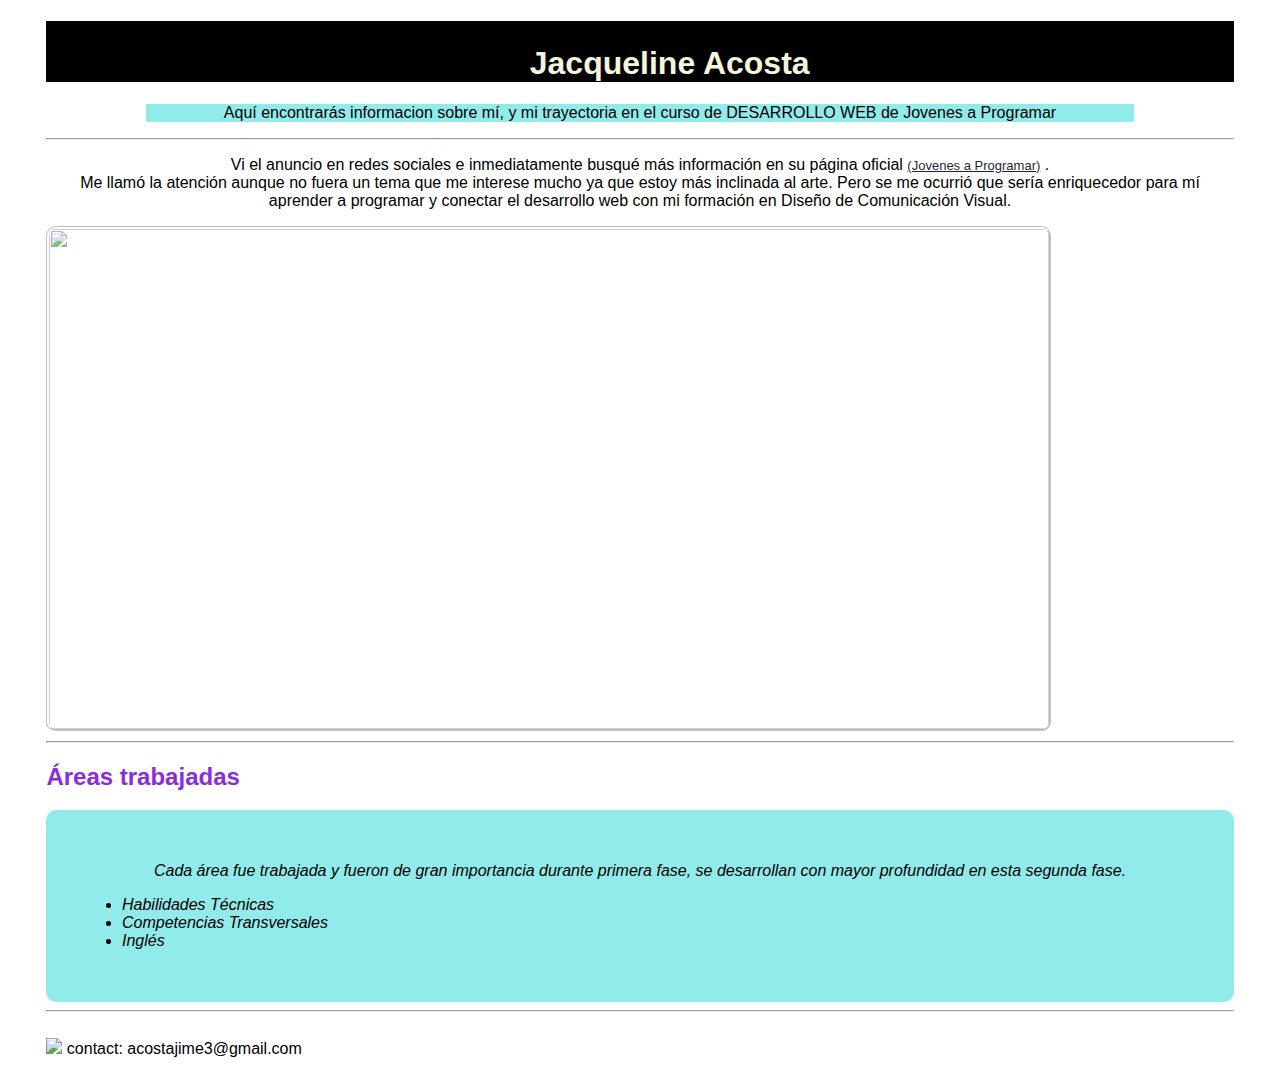
==== index.html @ c2b3746f "Initial commit" ====
<!DOCTYPE html>
<html lang="en">
<head>
    <meta charset="UTF-8">
    <meta name="viewport" content="width=device-width, initial-scale=1.0">
    <title>mi portfolio web</title>
    <link href="style.css" rel="stylesheet" type="text/css">
    <script> src="mi_paginaweb_jap/java.js" </script>
    
</head>
<body>
     <h1 id="titulo">Jacqueline Acosta</h1>
     <div id="mi_nombre">
       <p>Aquí encontrarás informacion sobre mí, y mi trayectoria en el curso de DESARROLLO WEB de Jovenes a Programar</p>
     </div>

     <hr>

     <div>
        <p>Vi el anuncio en redes sociales e inmediatamente busqué más información en su página oficial
        <a href= https://www.bing.com/ck/a?!&&p=aba600fba780438fJmltdHM9MTcyMjY0MzIwMCZpZ3VpZD0zY2NlN2Q0Mi02YmZkLTZmNmQtMjljNi02OTA4NmE1ODZlNDImaW5zaWQ9NTE5Mg&ptn=3&ver=2&hsh=3&fclid=3cce7d42-6bfd-6f6d-29c6-69086a586e42&psq=j%c3%b3venes+a+programar&u=a1aHR0cHM6Ly9qb3ZlbmVzYXByb2dyYW1hci5lZHUudXkv&ntb=1> (Jovenes a Programar)</a>
         .<br>
         Me llamó la atención aunque no fuera un tema que me interese mucho ya que estoy más inclinada al arte. 
         Pero se me ocurrió que sería enriquecedor para mí aprender a programar y conectar el desarrollo web con mi formación en Diseño de Comunicación Visual.</p>
     </div>
      
     <img id="img1" src="c:\Users\acost\OneDrive\Escritorio\fotocompuref.jpg">

     <hr>

    <h2 class="titulo2">Áreas trabajadas</h2>
    <div id="areas" style="text-align: left;">
        
        <p class="areasdesc">Cada área fue trabajada y fueron de gran importancia durante primera fase, se desarrollan con mayor profundidad en esta segunda fase.</p>
        <ul>
        <li>Habilidades Técnicas</li>
        <li>Competencias Transversales</li>
        <li>Inglés</li>
        </ul> 
    </div>

    <hr>

    <footer>
        <p><span><img class="icon" src="c:\Users\acost\OneDrive\Escritorio\email_icon.png"></span>  contact: acostajime3@gmail.com </p>
    </footer>
</body>
</html>
---- style.css ----
body {
    margin-top: 0%;
    padding-left: 3%;
    padding-right: 3%;
}

a {
    font-size: small;
    color:rgb(29, 42, 53)
}

*{
    font-family:'Gill Sans', 'Gill Sans MT', Calibri, 'Trebuchet MS', sans-serif;
}

h1#titulo {
 text-align: center;
 background-color: black;
 color: beige;
}

#mi_nombre p {
    margin-left: 100px; margin-right: 100px;
    background-color: rgb(146, 235, 235);
    text-size-adjust: 16;
    text-align: center;
}

#titulo {
    text-align: center ;
    color: black; 
    padding-top: 2%;
    padding-left: 5%;
}

.titulo2 {
    text-align: left;
    text-decoration: solid; color:blueviolet
}

#img1{
 width: 1000px;
 height: 500px;
 border-style: groove; border-color:white; border-radius: 10px;

 opacity: 75% ;
}

img.icon {
    width: 15px;
    padding-top: 10px;
}

div p {
    text-align: center;
}

div#areas {
   border-radius: 10px;
   background-color:rgb(146, 235, 235);
   font-style: oblique;
   padding: 3%;
}

div#areas ul {
    text-align: left;
}
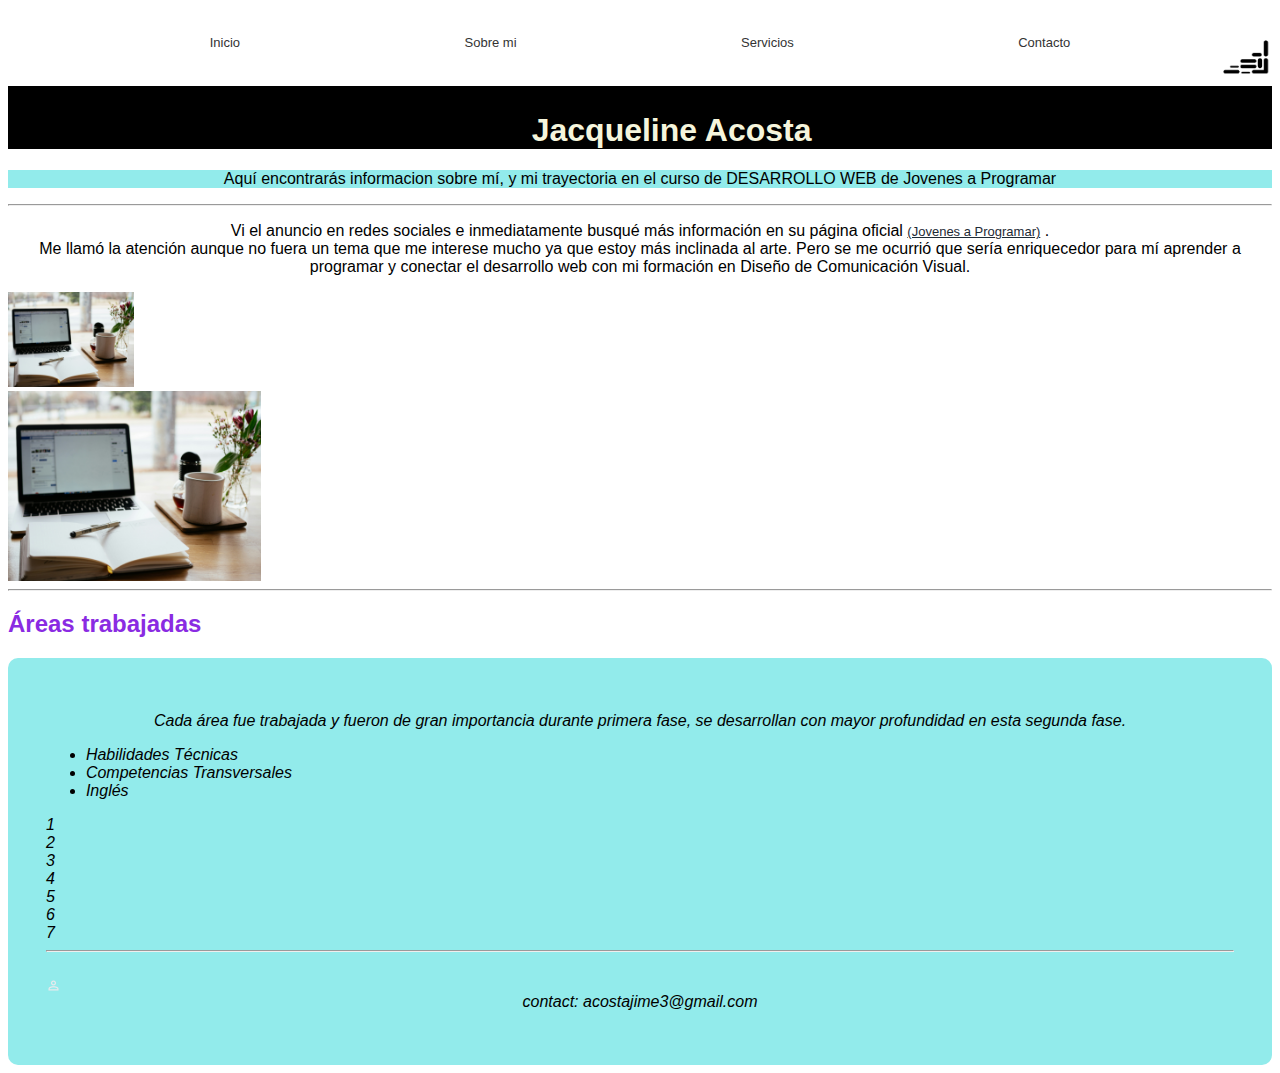
==== commit 6660331e: "uno" ====
--- a/index.html
+++ b/index.html
@@ -4,13 +4,22 @@
     <meta charset="UTF-8">
     <meta name="viewport" content="width=device-width, initial-scale=1.0">
     <title>mi portfolio web</title>
-    <link href="style.css" rel="stylesheet" type="text/css">
-    <script> src="mi_paginaweb_jap/java.js" </script>
-    
+    <link href="css/style.css" rel="stylesheet" type="text/css">
+    <script src='js/java.js'>  </script>
 </head>
 <body>
-     <h1 id="titulo">Jacqueline Acosta</h1>
+    <header> 
+        <nav>
+            <a href="#home">Inicio</a>
+            <a href="#sobreMi">Sobre mi</a>
+            <a href="#services">Servicios</a>
+            <a href="#contact">Contacto</a>
+            <img id="nav_img" src="pictures/img_footer.png">
+        </nav>
+     </header>
+    
      <div id="mi_nombre">
+       <h1 id="titulo">Jacqueline Acosta</h1>
        <p>Aquí encontrarás informacion sobre mí, y mi trayectoria en el curso de DESARROLLO WEB de Jovenes a Programar</p>
      </div>
 
@@ -24,8 +33,10 @@
          Pero se me ocurrió que sería enriquecedor para mí aprender a programar y conectar el desarrollo web con mi formación en Diseño de Comunicación Visual.</p>
      </div>
       
-     <img id="img1" src="c:\Users\acost\OneDrive\Escritorio\fotocompuref.jpg">
-
+     <section>
+        <div class = "img1"><img id= "img1" src="pictures/img1.jpg"></div>
+        <div class = "img1"><img id= "img2" src="pictures/img1.jpg"></div>
+     </section>
      <hr>
 
     <h2 class="titulo2">Áreas trabajadas</h2>
@@ -37,12 +48,21 @@
         <li>Competencias Transversales</li>
         <li>Inglés</li>
         </ul> 
-    </div>
 
+    <section>
+    <div class="container">
+         <div class="item-1">1</div>
+         <div class="item-2" >2</div>
+         <div class="item-3" >3</div>
+         <div class="item-4" >4</div>
+         <div class="item-5" >5</div>
+         <div class="item-6" >6</div>
+         <div class="item-7" >7</div>
+     </div></section>
     <hr>
 
     <footer>
-        <p><span><img class="icon" src="c:\Users\acost\OneDrive\Escritorio\email_icon.png"></span>  contact: acostajime3@gmail.com </p>
+        <p><span><img class="icon" src="pictures/icon_user.png"></span>  contact: acostajime3@gmail.com </p>
     </footer>
 </body>
 </html>--- a/css/style.css
+++ b/css/style.css
@@ -0,0 +1,113 @@
+body {
+    background-color: white;
+
+}
+
+a {
+    font-size: small;
+    color:rgb(29, 42, 53)
+}
+
+*{
+    font-family:'Gill Sans', 'Gill Sans MT', Calibri, 'Trebuchet MS', sans-serif;
+}
+
+h1#titulo {
+ text-align: center;
+ background-color: black;
+ color: beige;
+}
+
+#mi_nombre p {
+    background-color: rgb(146, 235, 235);
+    text-size-adjust: 16;
+    text-align: center;
+}
+
+#titulo {
+    text-align: center ;
+    color: black; 
+    padding-top: 2%;
+    padding-left: 5%;
+}
+
+.titulo2 {
+    text-align: left;
+    text-decoration: solid; color:blueviolet
+}
+
+#img1{
+    position: relative;
+    height: 10%;
+    width: 10%;
+ 
+
+}
+
+#img2 {
+    display: flex;
+    position: relative;
+    height: 20%;
+    width: 20%;
+}
+
+img.icon {
+    display: flex;
+    width: 15px;
+    padding-top: 10px;
+}
+
+div p {
+    text-align: center;
+}
+
+div#areas {
+   border-radius: 10px;
+   background-color:rgb(146, 235, 235);
+   font-style: oblique;
+   padding: 3%;
+}
+
+div#areas ul {
+    text-align: left;
+}
+
+#footerimg {
+width: 200px;
+}
+
+header {
+    margin: 20px;
+    text-align: center;
+    padding: 5px;
+}
+nav {
+    margin: 0;
+    padding: 0;
+    list-style: none;
+}
+
+nav a {
+    text-decoration: none;
+    color: #333;
+    padding: 10px 100px; /* Espacio interno alrededor del texto del enlace */
+    display: inline-block; /* Asegura que el padding tenga efecto */
+    margin: 0 10px; /* Espacio entre los enlaces */
+}
+
+nav a:hover {
+    background-color: #ddd; /* Cambia el fondo al pasar el ratón sobre el enlace */
+}
+
+#nav_img {
+    display: inline;
+    position: absolute;
+    right: 10px;
+    height: 50px;
+    width: 50px;
+}
+
+
+@media(max-width:320) {
+    
+}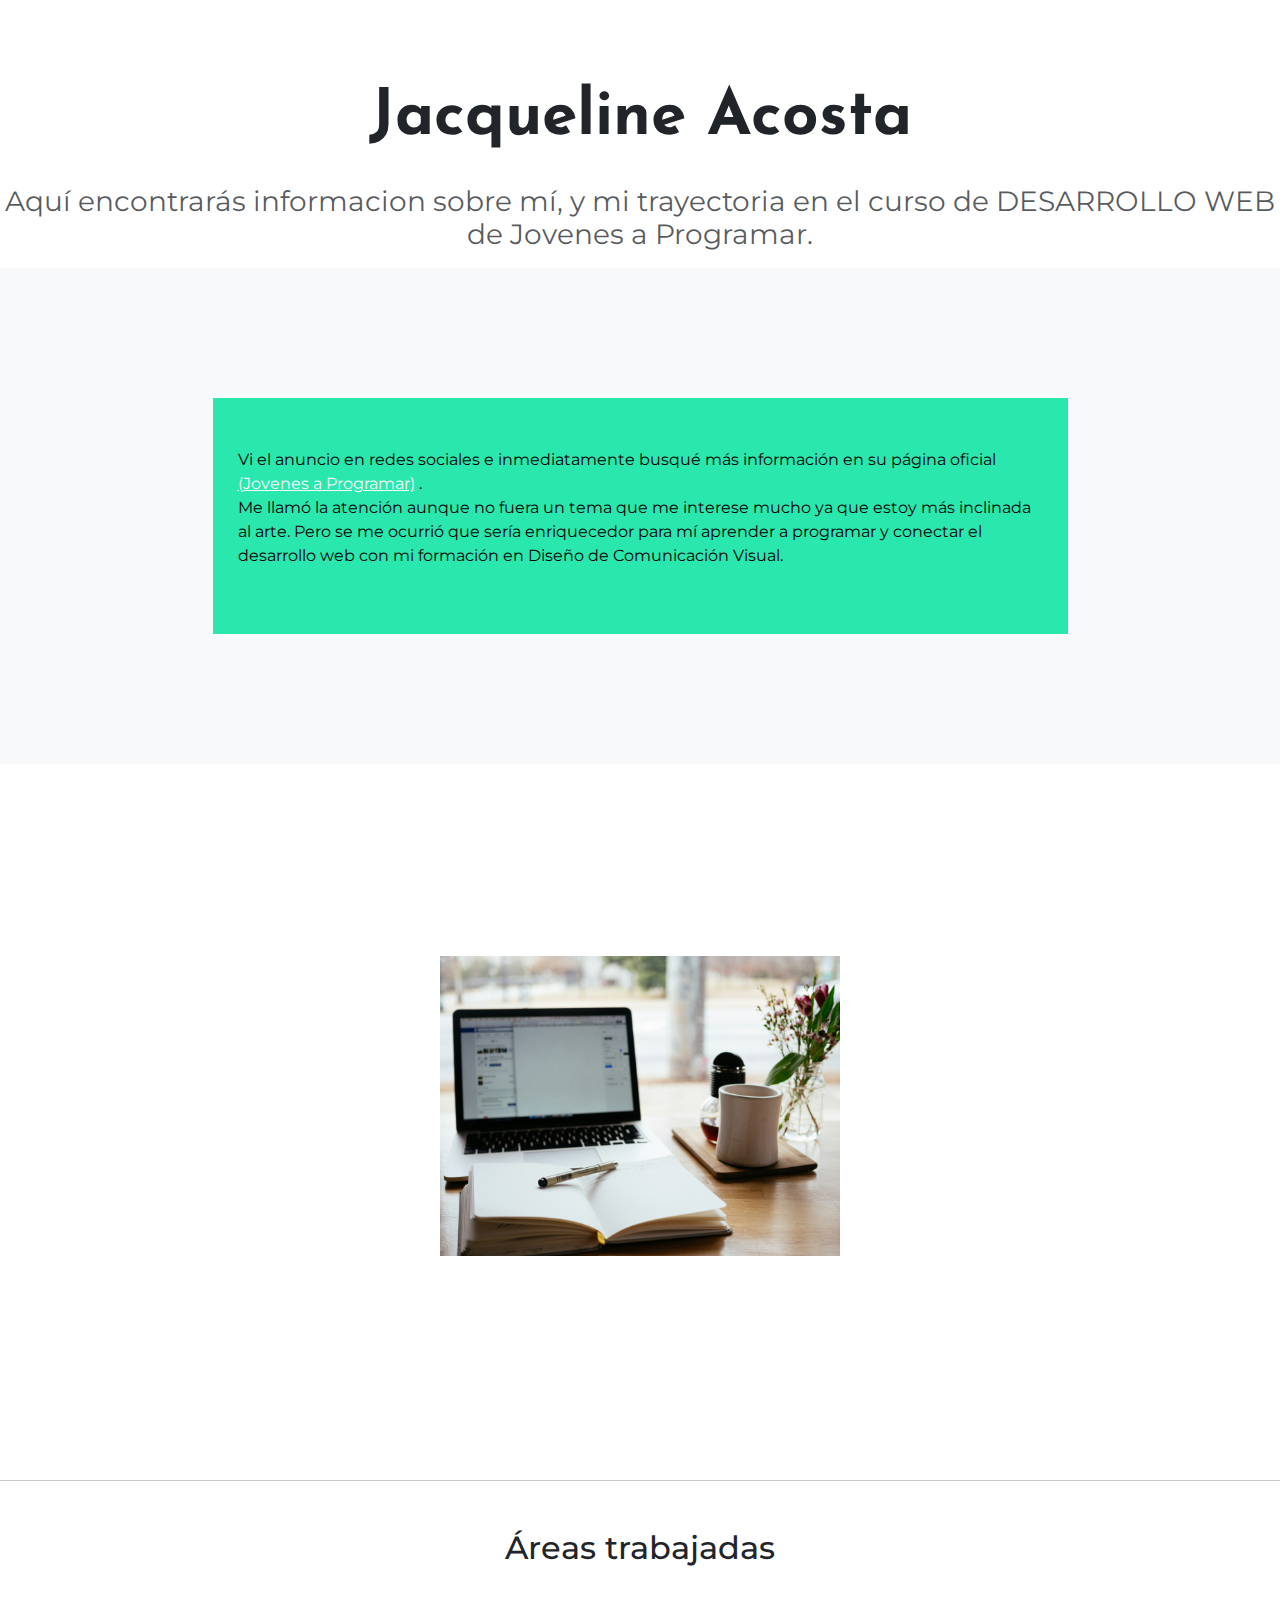
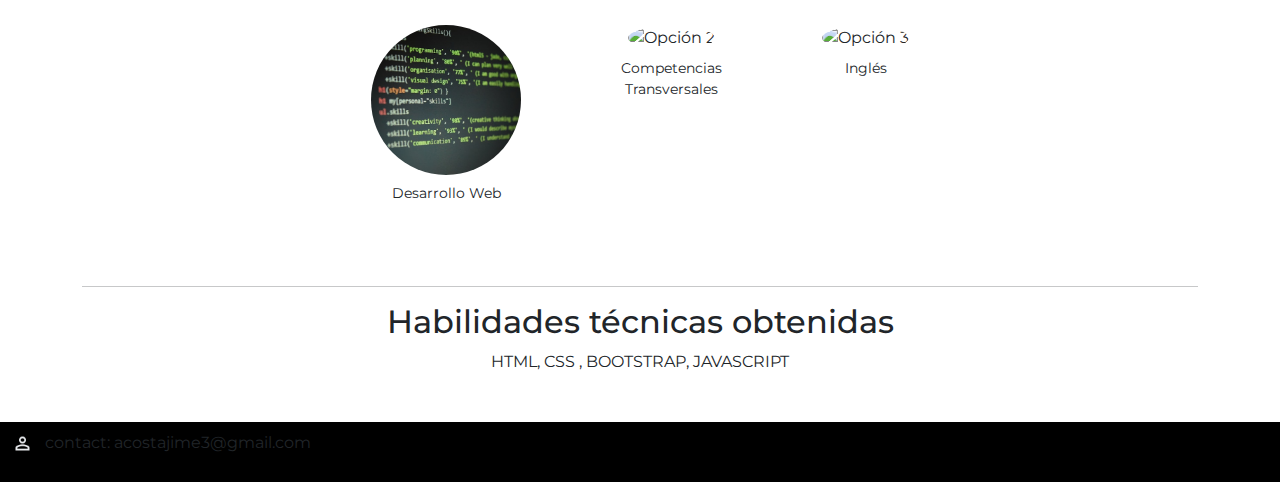
==== commit db751755: "changess v2" ====
--- a/index.html
+++ b/index.html
@@ -4,65 +4,76 @@
     <meta charset="UTF-8">
     <meta name="viewport" content="width=device-width, initial-scale=1.0">
     <title>mi portfolio web</title>
+    <link rel="stylesheet" href="https://fonts.googleapis.com/css?family=Josefin+Sans|Montserrat:500|Droid+Sans">
+    <link href="css/bootstrap.css" rel="stylesheet" type="text/css">
     <link href="css/style.css" rel="stylesheet" type="text/css">
-    <script src='js/java.js'>  </script>
+    <script src='js/java.js'></script>
 </head>
 <body>
-    <header> 
-        <nav>
-            <a href="#home">Inicio</a>
-            <a href="#sobreMi">Sobre mi</a>
-            <a href="#services">Servicios</a>
-            <a href="#contact">Contacto</a>
-            <img id="nav_img" src="pictures/img_footer.png">
-        </nav>
-     </header>
-    
-     <div id="mi_nombre">
-       <h1 id="titulo">Jacqueline Acosta</h1>
-       <p>Aquí encontrarás informacion sobre mí, y mi trayectoria en el curso de DESARROLLO WEB de Jovenes a Programar</p>
-     </div>
 
-     <hr>
-
-     <div>
+     <div class="descripcion col-md-12">
+      <h1 Id="miNombre" class="display-3 fw-bold">Jacqueline Acosta</h1>
+      <h3 class="fw-normal text-muted mb-3">Aquí encontrarás informacion sobre mí, y mi trayectoria en el curso de DESARROLLO WEB de Jovenes a Programar.</h3>
+        </a>
+      </div>
+          
+<section class="p-3 text-bg-light">
+    <div class="container description">
+      <div class="row">
+      <div class="col-md-9">
         <p>Vi el anuncio en redes sociales e inmediatamente busqué más información en su página oficial
-        <a href= https://www.bing.com/ck/a?!&&p=aba600fba780438fJmltdHM9MTcyMjY0MzIwMCZpZ3VpZD0zY2NlN2Q0Mi02YmZkLTZmNmQtMjljNi02OTA4NmE1ODZlNDImaW5zaWQ9NTE5Mg&ptn=3&ver=2&hsh=3&fclid=3cce7d42-6bfd-6f6d-29c6-69086a586e42&psq=j%c3%b3venes+a+programar&u=a1aHR0cHM6Ly9qb3ZlbmVzYXByb2dyYW1hci5lZHUudXkv&ntb=1> (Jovenes a Programar)</a>
+        <a class="link-light" :hover href= https://www.bing.com/ck/a?!&&p=aba600fba780438fJmltdHM9MTcyMjY0MzIwMCZpZ3VpZD0zY2NlN2Q0Mi02YmZkLTZmNmQtMjljNi02OTA4NmE1ODZlNDImaW5zaWQ9NTE5Mg&ptn=3&ver=2&hsh=3&fclid=3cce7d42-6bfd-6f6d-29c6-69086a586e42&psq=j%c3%b3venes+a+programar&u=a1aHR0cHM6Ly9qb3ZlbmVzYXByb2dyYW1hci5lZHUudXkv&ntb=1> (Jovenes a Programar)</a>
          .<br>
          Me llamó la atención aunque no fuera un tema que me interese mucho ya que estoy más inclinada al arte. 
          Pero se me ocurrió que sería enriquecedor para mí aprender a programar y conectar el desarrollo web con mi formación en Diseño de Comunicación Visual.</p>
-     </div>
-      
-     <section>
-        <div class = "img1"><img id= "img1" src="pictures/img1.jpg"></div>
-        <div class = "img1"><img id= "img2" src="pictures/img1.jpg"></div>
-     </section>
-     <hr>
+         </div>
+        
+      </div>
+   </div>
+</section>
 
-    <h2 class="titulo2">Áreas trabajadas</h2>
-    <div id="areas" style="text-align: left;">
+   <div class="seccion_imagen col-md-12">
+    <figure class="figure">
+          <img id= "img1" src="pictures/img1.jpg">
+           </figure>
+    </div>
+
+<hr>
+   
+
+  <div class="container my-5">
+    <!-- Fila de opciones -->
+     <h2 style="text-align: center;">Áreas trabajadas</h2> 
+    <div class="d-flex justify-content-center">
         
-        <p class="areasdesc">Cada área fue trabajada y fueron de gran importancia durante primera fase, se desarrollan con mayor profundidad en esta segunda fase.</p>
-        <ul>
-        <li>Habilidades Técnicas</li>
-        <li>Competencias Transversales</li>
-        <li>Inglés</li>
-        </ul> 
+         <div class="option-item">
+        <img src="pictures/branko-stancevic-GI1hwOGqGtE-unsplash.jpg" alt="Opción 1" class="circle-img">
+        <p>Desarrollo Web</p>
+      </div>
+      <div class="option-item">
+        <img src="pictures/ctt.jpg" alt="Opción 2" class="circle-img">
+        <p>Competencias <br> Transversales</p>
+      </div>
+      <div class="option-item">
+        <img src="pictures/ingless.jpg" alt="Opción 3" class="circle-img">
+        <p>Inglés</p>
+      </div>
+    </div>
 
-    <section>
-    <div class="container">
-         <div class="item-1">1</div>
-         <div class="item-2" >2</div>
-         <div class="item-3" >3</div>
-         <div class="item-4" >4</div>
-         <div class="item-5" >5</div>
-         <div class="item-6" >6</div>
-         <div class="item-7" >7</div>
-     </div></section>
     <hr>
+    <h2 style="text-align: center;">Habilidades técnicas obtenidas</h2>
+    <div>
+      <p style="font: 1em Josefine+Sans; text-align: center;">HTML, CSS , BOOTSTRAP, JAVASCRIPT</p>
+
+    </div>
+  </div>
+
+    
 
     <footer>
-        <p><span><img class="icon" src="pictures/icon_user.png"></span>  contact: acostajime3@gmail.com </p>
+        <p><img id="icon" src="pictures/icon_user.png">contact: acostajime3@gmail.com </p>
     </footer>
+    <script src="js/java.js"></script>  
+  </body>
 </body>
 </html>--- a/css/style.css
+++ b/css/style.css
@@ -1,113 +1,94 @@
 body {
-    background-color: white;
-
+  font-family: 'Montserrat', 'Josefin Sans', serif;
+  font-size: 16px;
 }
 
-a {
-    font-size: small;
-    color:rgb(29, 42, 53)
+.row {
+    --bs-gutter-x: 1.5rem;
+    --bs-gutter-y: 0;
+    display: flex;
+    flex-wrap: wrap;
+    align-content: center;
+    justify-content: center;
 }
 
-*{
-    font-family:'Gill Sans', 'Gill Sans MT', Calibri, 'Trebuchet MS', sans-serif;
+#miNombre {
+    font-family:'Josefin Sans', sans-serif;
+    margin-top: 50px;
+    padding: 30px 20px 20px;
 }
 
-h1#titulo {
- text-align: center;
- background-color: black;
- color: beige;
+.descripcion {
+        font-family: 'Montserrat';
+        font-size: 15px;
+        text-align: center;
 }
 
-#mi_nombre p {
-    background-color: rgb(146, 235, 235);
-    text-size-adjust: 16;
-    text-align: center;
+.description .col-md-9 {
+    font-family: 'Montserrat';
+    background-color: #2ae7ae;
+    padding-top: 50px;
+    padding-right: 25px;
+    padding-left: 25px;
+    padding-bottom: 50px;
+    margin: 10%;
 }
 
-#titulo {
-    text-align: center ;
-    color: black; 
-    padding-top: 2%;
-    padding-left: 5%;
+.col-md-3 {
+    font-family: 'DM-Mono', serif;
+    background-color: blueviolet;
 }
 
-.titulo2 {
-    text-align: left;
-    text-decoration: solid; color:blueviolet
+.seccion_imagen {
+    height: 700px;
+    background: center;
+    background-image: url(../pictures/fondo1.png);
+    background-size: cover;
+    display: flex;
+    padding: 50px;
+    align-items: center;
+    justify-content: center;
+    
 }
 
-#img1{
-    position: relative;
-    height: 10%;
-    width: 10%;
- 
-
+.descripcion h3 {
+text-align: center;
 }
 
-#img2 {
-    display: f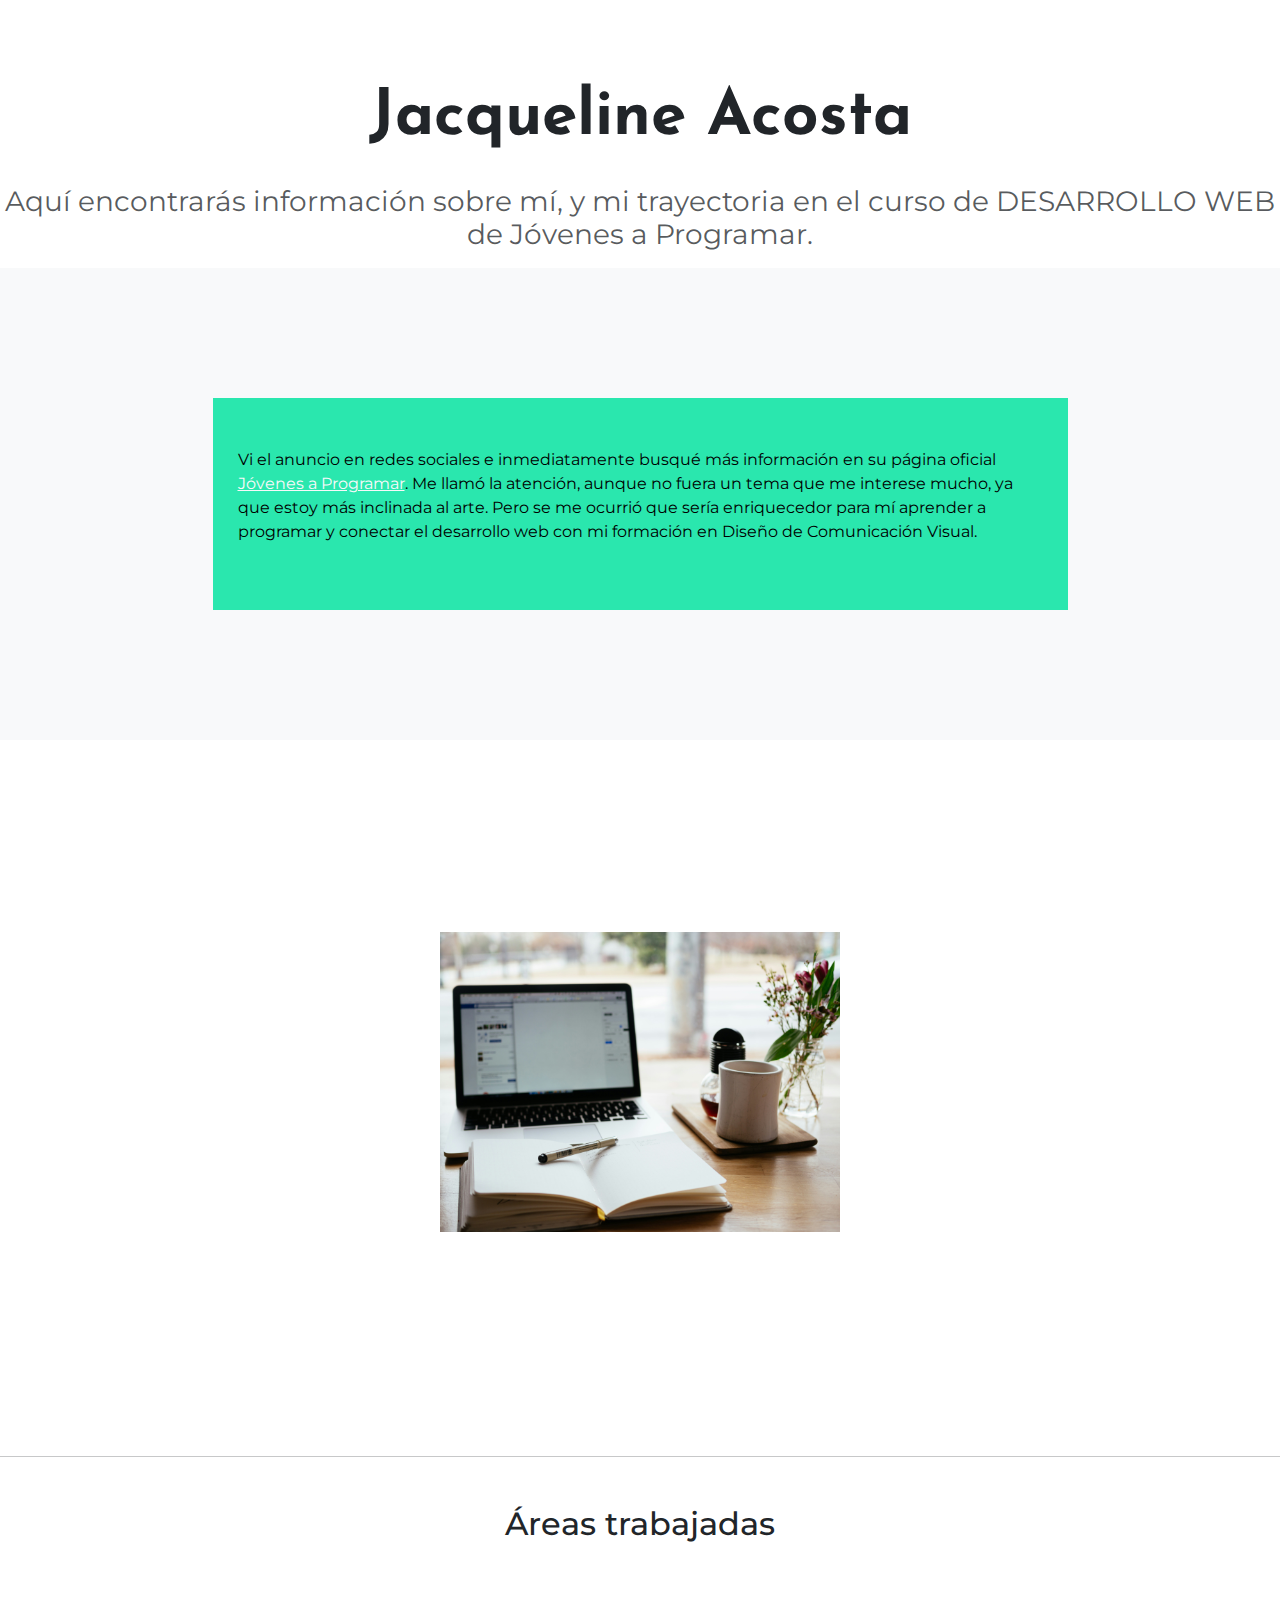
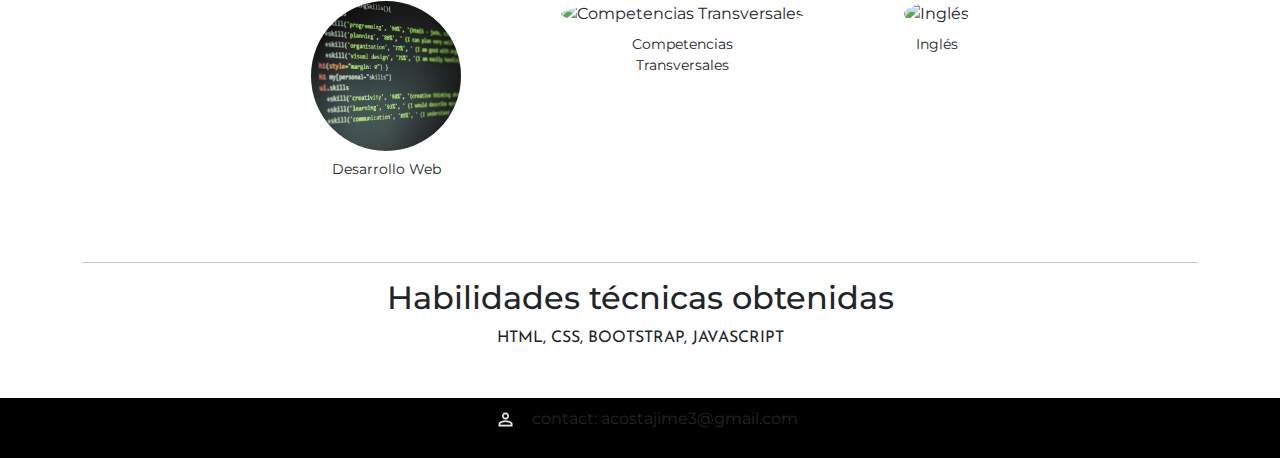
==== commit a854fabd: "changes" ====
--- a/index.html
+++ b/index.html
@@ -1,79 +1,66 @@
 <!DOCTYPE html>
-<html lang="en">
+<html lang="es">
 <head>
     <meta charset="UTF-8">
     <meta name="viewport" content="width=device-width, initial-scale=1.0">
-    <title>mi portfolio web</title>
+    <title>Mi Portfolio Web</title>
     <link rel="stylesheet" href="https://fonts.googleapis.com/css?family=Josefin+Sans|Montserrat:500|Droid+Sans">
     <link href="css/bootstrap.css" rel="stylesheet" type="text/css">
     <link href="css/style.css" rel="stylesheet" type="text/css">
-    <script src='js/java.js'></script>
 </head>
 <body>
 
-     <div class="descripcion col-md-12">
-      <h1 Id="miNombre" class="display-3 fw-bold">Jacqueline Acosta</h1>
-      <h3 class="fw-normal text-muted mb-3">Aquí encontrarás informacion sobre mí, y mi trayectoria en el curso de DESARROLLO WEB de Jovenes a Programar.</h3>
-        </a>
-      </div>
-          
-<section class="p-3 text-bg-light">
-    <div class="container description">
-      <div class="row">
-      <div class="col-md-9">
-        <p>Vi el anuncio en redes sociales e inmediatamente busqué más información en su página oficial
-        <a class="link-light" :hover href= https://www.bing.com/ck/a?!&&p=aba600fba780438fJmltdHM9MTcyMjY0MzIwMCZpZ3VpZD0zY2NlN2Q0Mi02YmZkLTZmNmQtMjljNi02OTA4NmE1ODZlNDImaW5zaWQ9NTE5Mg&ptn=3&ver=2&hsh=3&fclid=3cce7d42-6bfd-6f6d-29c6-69086a586e42&psq=j%c3%b3venes+a+programar&u=a1aHR0cHM6Ly9qb3ZlbmVzYXByb2dyYW1hci5lZHUudXkv&ntb=1> (Jovenes a Programar)</a>
-         .<br>
-         Me llamó la atención aunque no fuera un tema que me interese mucho ya que estoy más inclinada al arte. 
-         Pero se me ocurrió que sería enriquecedor para mí aprender a programar y conectar el desarrollo web con mi formación en Diseño de Comunicación Visual.</p>
-         </div>
-        
-      </div>
-   </div>
-</section>
-
-   <div class="seccion_imagen col-md-12">
-    <figure class="figure">
-          <img id= "img1" src="pictures/img1.jpg">
-           </figure>
+    <div class="descripcion col-md-12">
+        <h1 id="miNombre" class="display-3 fw-bold">Jacqueline Acosta</h1>
+        <h3 class="fw-normal text-muted mb-3">Aquí encontrarás información sobre mí, y mi trayectoria en el curso de DESARROLLO WEB de Jóvenes a Programar.</h3>
     </div>
 
-<hr>
-   
+    <section class="p-3 text-bg-light">
+        <div class="container description">
+            <div class="row">
+                <div class="col-md-9">
+                    <p>Vi el anuncio en redes sociales e inmediatamente busqué más información en su página oficial 
+                    <a class="link-light" href="https://www.bing.com/ck/a?!&&p=aba600fba780438fJmltdHM9MTcyMjY0MzIwMCZpZ3VpZD0zY2NlN2Q0Mi02YmZkLTZmNmQtMjljNi02OTA4NmE1ODZlNDImaW5zaWQ9NTE5Mg&ptn=3&ver=2&hsh=3&fclid=3cce7d42-6bfd-6f6d-29c6-69086a586e42&psq=j%c3%b3venes+a+programar&u=a1aHR0cHM6Ly9qb3ZlbmVzYXByb2dyYW1hci5lZHUudXkv&ntb=1">Jóvenes a Programar</a>.
+                    Me llamó la atención, aunque no fuera un tema que me interese mucho, ya que estoy más inclinada al arte. Pero se me ocurrió que sería enriquecedor para mí aprender a programar y conectar el desarrollo web con mi formación en Diseño de Comunicación Visual.</p>
+                </div>
+            </div>
+        </div>
+    </section>
 
-  <div class="container my-5">
-    <!-- Fila de opciones -->
-     <h2 style="text-align: center;">Áreas trabajadas</h2> 
-    <div class="d-flex justify-content-center">
-        
-         <div class="option-item">
-        <img src="pictures/branko-stancevic-GI1hwOGqGtE-unsplash.jpg" alt="Opción 1" class="circle-img">
-        <p>Desarrollo Web</p>
-      </div>
-      <div class="option-item">
-        <img src="pictures/ctt.jpg" alt="Opción 2" class="circle-img">
-        <p>Competencias <br> Transversales</p>
-      </div>
-      <div class="option-item">
-        <img src="pictures/ingless.jpg" alt="Opción 3" class="circle-img">
-        <p>Inglés</p>
-      </div>
+    <div class="seccion_imagen col-md-12">
+        <figure class="figure">
+            <img id="img1" src="pictures/img1.jpg" alt="Imagen_centro">
+        </figure>
     </div>
 
     <hr>
-    <h2 style="text-align: center;">Habilidades técnicas obtenidas</h2>
-    <div>
-      <p style="font: 1em Josefine+Sans; text-align: center;">HTML, CSS , BOOTSTRAP, JAVASCRIPT</p>
 
+    <div class="container my-5">
+        <h2 class="text-center">Áreas trabajadas</h2>
+        <div class="d-flex justify-content-center">
+            <div class="option-item">
+                <img src="pictures/branko-stancevic-GI1hwOGqGtE-unsplash.jpg" alt="Desarrollo Web" class="circle-img">
+                <p>Desarrollo Web</p>
+            </div>
+            <div class="option-item">
+                <img src="pictures/ctt.jpg" alt="Competencias Transversales" class="circle-img">
+                <p>Competencias <br> Transversales</p>
+            </div>
+            <div class="option-item">
+                <img src="pictures/ingless.jpg" alt="Inglés" class="circle-img">
+                <p>Inglés</p>
+            </div>
+        </div>
+
+        <hr>
+        <h2 class="text-center">Habilidades técnicas obtenidas</h2>
+        <p class="text-center" style="font-family: 'Josefin Sans', sans-serif;">HTML, CSS, BOOTSTRAP, JAVASCRIPT</p>
     </div>
-  </div>
 
-    
+    <footer class="text-center">
+        <p><img id="icon" src="pictures/icon_user.png" alt="Icono de usuario"> contact: acostajime3@gmail.com </p>
+    </footer>
 
-    <footer>
-        <p><img id="icon" src="pictures/icon_user.png">contact: acostajime3@gmail.com </p>
-    </footer>
     <script src="js/java.js"></script>  
-  </body>
 </body>
-</html>+</html>
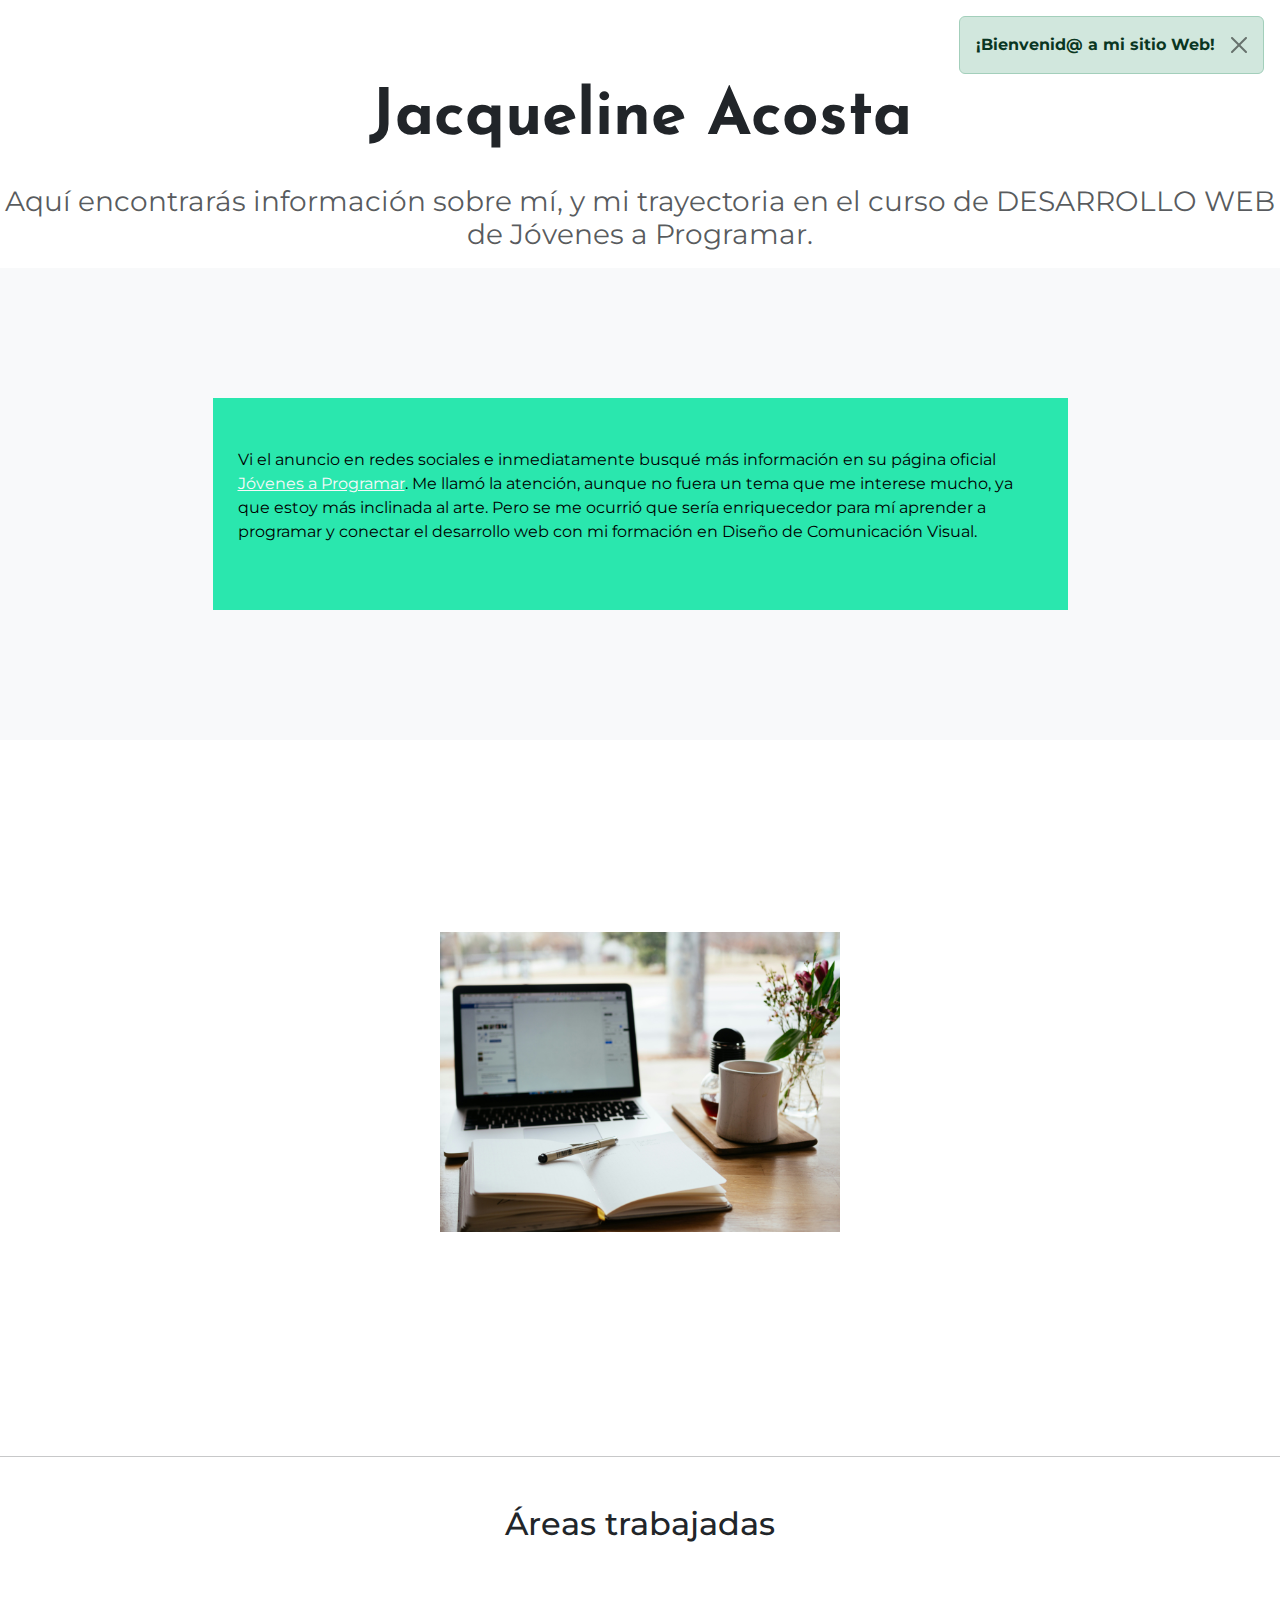
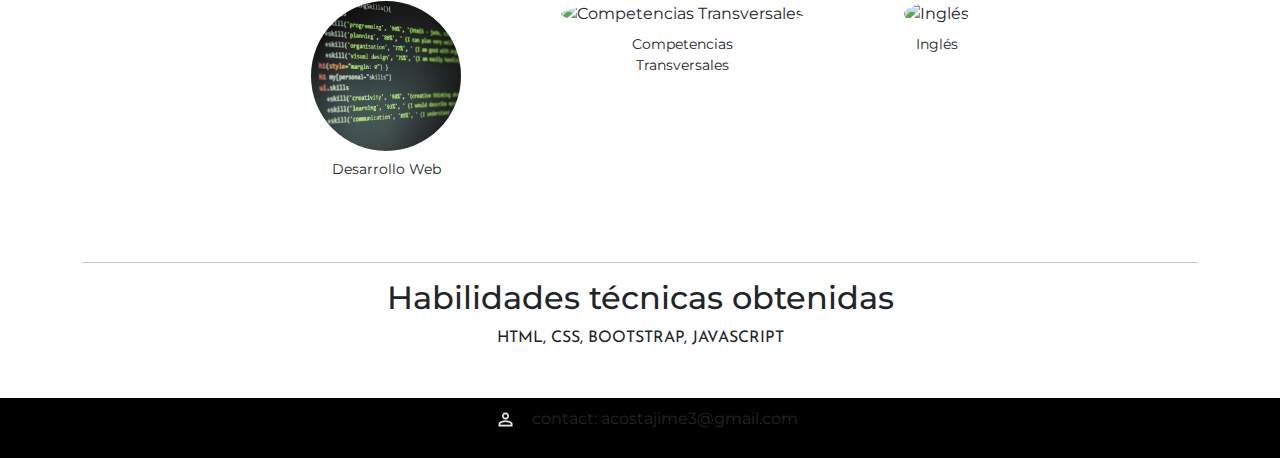
==== commit 9475b5a2: "alert v1" ====
--- a/index.html
+++ b/index.html
@@ -9,6 +9,11 @@
     <link href="css/style.css" rel="stylesheet" type="text/css">
 </head>
 <body>
+  <!-- Contenedor para las alertas -->
+<div id="alert-container" class="position-fixed top-0 end-0 p-3" style="z-index: 1050;">
+  <!-- Las alertas se insertarán aquí dinámicamente -->
+</div>
+
 
     <div class="descripcion col-md-12">
         <h1 id="miNombre" class="display-3 fw-bold">Jacqueline Acosta</h1>
